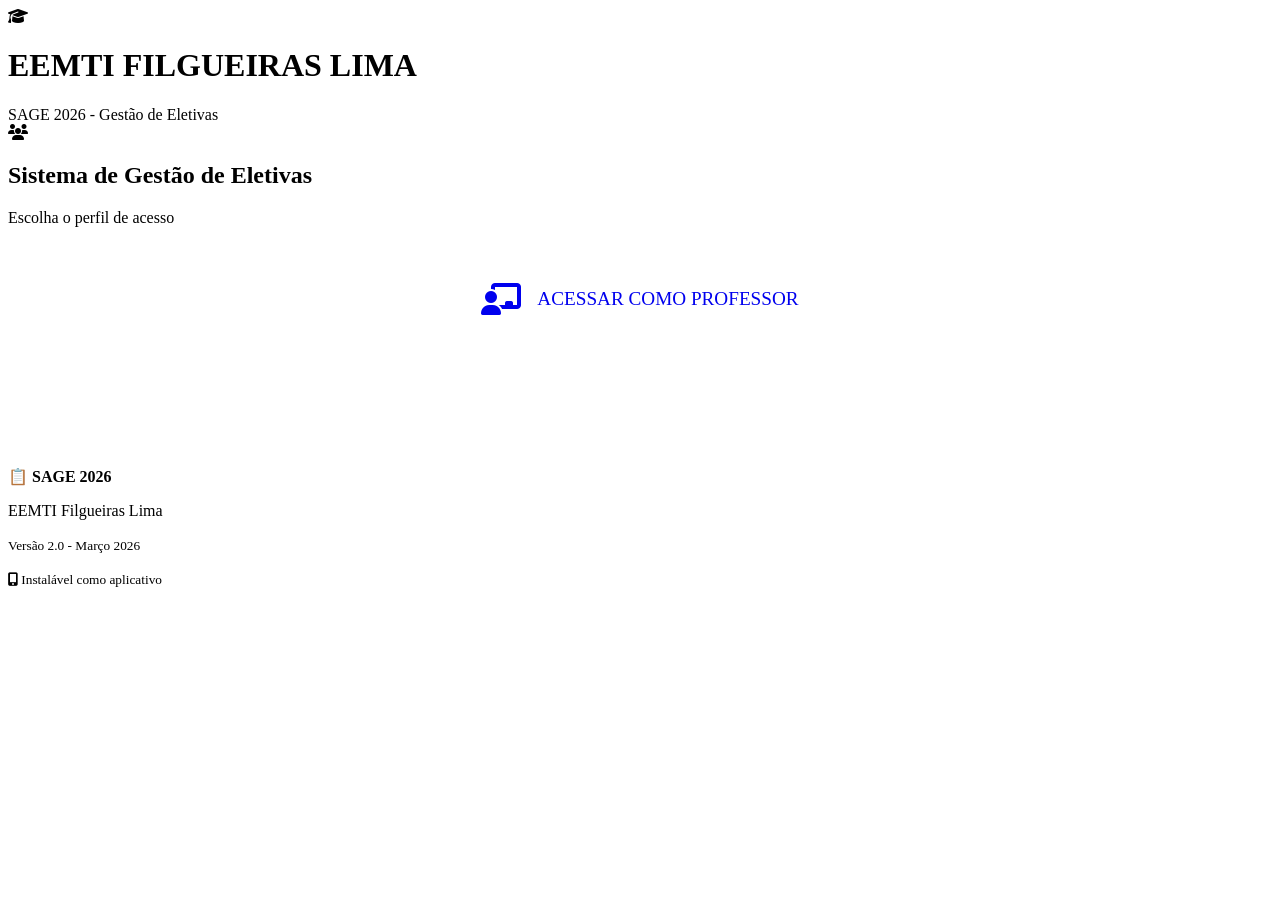
==== index.html @ a5c7cec2 "Add files via upload" ====
<!doctype html>
<html lang="pt-BR">
  <head>
    <meta charset="UTF-8" />
    <meta
      name="viewport"
      content="width=device-width, initial-scale=1.0, maximum-scale=1.0, user-scalable=yes"
    />

    <!-- Meta tags PWA -->
    <meta name="mobile-web-app-capable" content="yes" />
    <meta name="apple-mobile-web-app-capable" content="yes" />
    <meta name="apple-mobile-web-app-status-bar-style" content="green" />
    <meta name="theme-color" content="#2c5f2d" />

    <title>SAGE 2026 - Sistema de Gestão de Eletivas</title>

    <!-- Meta tags para GitHub Pages -->
    <base href="/sage-2026/" />

    <link rel="stylesheet" href="css/style.css" />
    <link
      rel="stylesheet"
      href="https://cdnjs.cloudflare.com/ajax/libs/font-awesome/6.4.0/css/all.min.css"
    />
    <link rel="manifest" href="manifest.json" />

    <!-- Ícones para Apple -->
    <link rel="apple-touch-icon" href="assets/icon-192.png" />
  </head>
  <body>
    <div class="app-container">
      <!-- Cabeçalho -->
      <header class="app-header">
        <div class="header-top">
          <div class="logo-area">
            <i class="fas fa-graduation-cap"></i>
            <div class="school-info">
              <h1>EEMTI FILGUEIRAS LIMA</h1>
              <span class="sage-badge">SAGE 2026 - Gestão de Eletivas</span>
            </div>
          </div>
        </div>
      </header>

      <!-- TELA DE SELEÇÃO DE PERFIL -->
      <section id="perfil-view" class="view active">
        <div class="login-container">
          <div class="login-box">
            <div class="school-brand">
              <i class="fas fa-users"></i>
              <h2>Sistema de Gestão de Eletivas</h2>
              <p style="color: var(--text-light); margin-top: 0.5rem">
                Escolha o perfil de acesso
              </p>
            </div>

            <div
              style="
                display: flex;
                flex-direction: column;
                gap: 1rem;
                margin: 2rem 0;
              "
            >
              <a
                href="selecionar-professor.html"
                class="btn-primary"
                style="
                  display: flex;
                  align-items: center;
                  justify-content: center;
                  gap: 1rem;
                  padding: 1.5rem;
                  font-size: 1.2rem;
                  text-decoration: none;
                "
              >
                <i
                  class="fas fa-chalkboard-teacher"
                  style="font-size: 2rem"
                ></i>
                ACESSAR COMO PROFESSOR
              </a>

              <a
                href="selecionar-gestor.html"
                class="btn-secondary"
                style="
                  display: flex;
                  align-items: center;
                  justify-content: center;
                  gap: 1rem;
                  padding: 1.5rem;
                  font-size: 1.2rem;
                  text-decoration: none;
                  background: var(--primary);
                  color: white;
                "
              >
                <i class="fas fa-user-tie" style="font-size: 2rem"></i>
                ACESSAR COMO GESTOR
              </a>
            </div>

            <div class="login-info">
              <p><strong>📋 SAGE 2026</strong></p>
              <p>EEMTI Filgueiras Lima</p>
              <p><small>Versão 2.0 - Março 2026</small></p>
              <p>
                <small
                  ><i class="fas fa-mobile-alt"></i> Instalável como
                  aplicativo</small
                >
              </p>
            </div>
          </div>
        </div>
      </section>
    </div>

    <!-- Toast -->
    <div id="toast" class="toast"></div>

    <script>
      // Configurar base URL para GitHub Pages
      const baseUrl = "/sage-2026/";

      // Registrar Service Worker para PWA
      if ("serviceWorker" in navigator) {
        window.addEventListener("load", () => {
          navigator.serviceWorker
            .register("sw.js")
            .then((reg) =>
              console.log("✅ Service Worker registrado:", reg.scope),
            )
            .catch((err) => console.log("❌ Erro no Service Worker:", err));
        });
      }
    </script>
    <script src="js/utils.js"></script>
    <script>
      // Carregar tema salvo
      if (typeof window.carregarTheme === "function") {
        window.carregarTheme();
      }
    </script>
  </body>
</html>
---- css/style.css ----
/* style.css - Versão 2026 COMPLETA */

:root {
  --primary: #2c5f2d;
  --primary-dark: #1e431f;
  --primary-light: #4a7e4b;
  --secondary: #ffe77a;
  --secondary-dark: #e5d05e;
  --danger: #b22222;
  --danger-light: #d45d5d;
  --success: #28a745;
  --warning: #ffc107;
  --info: #17a2b8;
  --text-dark: #2d3e2d;
  --text-light: #4a5a4a;
  --bg-light: #f5f7f5;
  --bg-white: #ffffff;
  --bg-gray: #e8ece8;
  --shadow: 0 4px 12px rgba(0, 0, 0, 0.1);
  --shadow-hover: 0 6px 16px rgba(0, 0, 0, 0.15);
  --border-radius: 12px;
  --border-radius-sm: 8px;
  --transition: all 0.3s ease;
}

[data-theme="dark"] {
  --primary: #4f8a50;
  --primary-dark: #3a6e3b;
  --primary-light: #6aa06b;
  --secondary: #d4a951;
  --secondary-dark: #b88e3f;
  --danger: #d45d5d;
  --success: #34ce57;
  --warning: #e0a800;
  --info: #138496;
  --text-dark: #e8f0e8;
  --text-light: #c0d0c0;
  --bg-light: #1a2a1a;
  --bg-white: #2a3a2a;
  --bg-gray: #253525;
  --shadow: 0 4px 12px rgba(0, 0, 0, 0.3);
  --shadow-hover: 0 6px 16px rgba(0, 0, 0, 0.4);
}

* {
  margin: 0;
  padding: 0;
  box-sizing: border-box;
  font-family: "Segoe UI", Roboto, "Helvetica Neue", sans-serif;
}

body {
  background-color: var(--bg-light);
  color: var(--text-dark);
  line-height: 1.6;
  transition: var(--transition);
  min-height: 100vh;
}

.app-container {
  max-width: 1400px;
  margin: 0 auto;
  padding: 1rem;
}

/* ========== HEADER ========== */
.app-header {
  background: linear-gradient(
    135deg,
    var(--primary) 0%,
    var(--primary-dark) 100%
  );
  border-radius: var(--border-radius);
  padding: 1rem 1.5rem;
  margin-bottom: 2rem;
  box-shadow: var(--shadow);
  color: white;
}

.header-top {
  display: flex;
  justify-content: space-between;
  align-items: center;
  flex-wrap: wrap;
  gap: 1rem;
}

.logo-area {
  display: flex;
  align-items: center;
  gap: 1rem;
}

.logo-area i {
  font-size: 2.5rem;
  color: var(--secondary);
}

.school-info h1 {
  font-size: 1.4rem;
  font-weight: 600;
}

.sage-badge {
  font-size: 0.9rem;
  background: rgba(255, 255, 255, 0.2);
  padding: 0.2rem 0.8rem;
  border-radius: 20px;
}

.semestre-indicator {
  background: var(--secondary);
  color: var(--primary-dark);
  padding: 0.3rem 1rem;
  border-radius: 30px;
  font-weight: 600;
  font-size: 1rem;
  box-shadow: 0 2px 8px rgba(0, 0, 0, 0.2);
}

.header-actions {
  display: flex;
  align-items: center;
  gap: 1rem;
}

.user-info {
  display: flex;
  align-items: center;
  gap: 0.5rem;
  background: rgba(255, 255, 255, 0.2);
  padding: 0.3rem 1rem;
  border-radius: 30px;
}

.user-info i {
  font-size: 1.2rem;
}

.user-role {
  background: var(--secondary);
  color: var(--primary-dark);
  padding: 0.2rem 0.5rem;
  border-radius: 4px;
  font-size: 0.8rem;
  font-weight: 600;
}

.theme-toggle,
.logout-btn {
  background: none;
  border: none;
  color: white;
  font-size: 1.2rem;
  cursor: pointer;
  padding: 0.5rem;
  border-radius: 50%;
  transition: var(--transition);
}

.theme-toggle:hover,
.logout-btn:hover {
  background: rgba(255, 255, 255, 0.2);
}

/* ========== LOGIN ========== */
.login-container {
  display: flex;
  align-items: center;
  justify-content: center;
  min-height: 70vh;
}

.login-box {
  background: var(--bg-white);
  border-radius: var(--border-radius);
  padding: 2rem;
  box-shadow: var(--shadow);
  max-width: 450px;
  width: 100%;
}

.school-brand {
  text-align: center;
  margin-bottom: 2rem;
}

.school-brand i {
  font-size: 3rem;
  color: var(--primary);
  margin-bottom: 1rem;
}

.btn-block {
  width: 100%;
}

.login-info {
  margin-top: 2rem;
  padding: 1rem;
  background: var(--bg-light);
  border-radius: var(--border-radius-sm);
  font-size: 0.9rem;
  color: var(--text-light);
}

/* ========== DASHBOARDS ========== */
.dashboard-header {
  display: flex;
  justify-content: space-between;
  align-items: center;
  margin-bottom: 2rem;
  background: var(--bg-white);
  border-radius: var(--border-radius);
  padding: 1rem 1.5rem;
  box-shadow: var(--shadow);
}

.summary-cards {
  display: grid;
  grid-template-columns: repeat(auto-fit, minmax(200px, 1fr));
  gap: 1rem;
  margin-bottom: 2rem;
}

.summary-card {
  background: linear-gradient(135deg, var(--primary), var(--primary-dark));
  color: white;
  border-radius: var(--border-radius);
  padding: 1.5rem;
  display: flex;
  align-items: center;
  gap: 1rem;
  cursor: pointer;
  transition: var(--transition);
}

.summary-card:hover {
  transform: translateY(-5px);
  box-shadow: var(--shadow-hover);
}

.summary-card i {
  font-size: 2.5rem;
}

.summary-card h3 {
  font-size: 2rem;
  font-weight: 700;
}

/* ========== TABS ========== */
.gestor-tabs,
.professor-tabs {
  display: flex;
  gap: 0.5rem;
  margin-bottom: 2rem;
  flex-wrap: wrap;
  background: var(--bg-white);
  padding: 0.5rem;
  border-radius: var(--border-radius);
  box-shadow: var(--shadow);
}

.tab-btn {
  padding: 1rem 1.5rem;
  border: none;
  background: none;
  color: var(--text-light);
  font-size: 1rem;
  border-radius: 8px;
  cursor: pointer;
  display: flex;
  align-items: center;
  gap: 0.5rem;
  transition: var(--transition);
  flex: 1;
  justify-content: center;
}

.tab-btn:hover {
  background: var(--bg-light);
  color: var(--primary);
}

.tab-btn.active {
  background: var(--primary);
  color: white;
}

.tab-content {
  background: var(--bg-white);
  border-radius: var(--border-radius);
  padding: 1.5rem;
  box-shadow: var(--shadow);
}

.tab-pane {
  display: none;
}

.tab-pane.active {
  display: block;
  animation: fadeIn 0.3s ease;
}

@keyframes fadeIn {
  from {
    opacity: 0;
    transform: translateY(10px);
  }
  to {
    opacity: 1;
    transform: translateY(0);
  }
}

/* ========== FORMULÁRIOS ========== */
.form-group {
  margin-bottom: 1rem;
}

.form-group label {
  display: block;
  margin-bottom: 0.5rem;
  font-weight: 500;
  color: var(--text-dark);
}

.form-group input,
.form-group select,
.form-group textarea {
  width: 100%;
  padding: 0.8rem;
  border: 2px solid var(--bg-gray);
  border-radius: 8px;
  font-size: 1rem;
  background: var(--bg-white);
  color: var(--text-dark);
  transition: var(--transition);
}

.form-group input:focus,
.form-group select:focus,
.form-group textarea:focus {
  outline: none;
  border-color: var(--primary);
}

/* ========== BOTÕES ========== */
.btn-primary,
.btn-secondary,
.btn-success,
.btn-danger,
.btn-warning {
  padding: 0.8rem 1.5rem;
  border: none;
  border-radius: 8px;
  font-size: 1rem;
  font-weight: 600;
  cursor: pointer;
  display: inline-flex;
  align-items: center;
  gap: 0.5rem;
  transition: var(--transition);
}

.btn-primary {
  background: var(--primary);
  color: white;
}

.btn-primary:hover {
  background: var(--primary-dark);
  transform: translateY(-2px);
  box-shadow: var(--shadow);
}

.btn-secondary {
  background: var(--bg-gray);
  color: var(--text-dark);
}

.btn-secondary:hover {
  background: var(--text-light);
  color: white;
}

.btn-success {
  background: var(--success);
  color: white;
}

.btn-success:hover {
  background: #218838;
  transform: translateY(-2px);
  box-shadow: var(--shadow);
}

.btn-danger {
  background: var(--danger);
  color: white;
}

.btn-danger:hover {
  background: #a11f1f;
  transform: translateY(-2px);
  box-shadow: var(--shadow);
}

.btn-small {
  padding: 0.4rem 0.8rem;
  font-size: 0.9rem;
}

.btn-refresh {
  background: none;
  border: none;
  color: var(--primary);
  font-size: 1.2rem;
  cursor: pointer;
  padding: 0.5rem;
  border-radius: 50%;
  transition: var(--transition);
}

.btn-refresh:hover {
  background: var(--bg-light);
  transform: rotate(180deg);
}

/* ========== LISTAS ========== */
.list-container {
  margin-top: 1rem;
}

.empty-state {
  text-align: center;
  padding: 3rem;
  color: var(--text-light);
  font-style: italic;
  background: var(--bg-light);
  border-radius: var(--border-radius);
}

.eletiva-item,
.professor-item,
.aluno-item {
  background: var(--bg-white);
  border-radius: var(--border-radius-sm);
  padding: 1rem;
  margin-bottom: 0.8rem;
  display: flex;
  justify-content: space-between;
  align-items: center;
  border: 1px solid var(--bg-gray);
  transition: var(--transition);
  cursor: pointer;
}

.eletiva-item:hover,
.professor-item:hover,
.aluno-item:hover {
  transform: translateX(5px);
  box-shadow: var(--shadow);
  border-color: var(--primary-light);
}

.eletiva-info h4,
.professor-info h4,
.aluno-info h4 {
  color: var(--primary);
  margin-bottom: 0.3rem;
}

.eletiva-meta,
.professor-meta,
.aluno-meta {
  display: flex;
  gap: 1rem;
  font-size: 0.9rem;
  color: var(--text-light);
  flex-wrap: wrap;
}

/* ========== CARDS DE ELETIVAS ========== */
.eletivas-cards {
  display: grid;
  grid-template-columns: repeat(auto-fill, minmax(300px, 1fr));
  gap: 1rem;
  margin-top: 1rem;
}

.eletiva-card {
  background: var(--bg-white);
  border-radius: var(--border-radius);
  padding: 1.5rem;
  border-left: 4px solid var(--primary);
  box-shadow: var(--shadow);
  transition: var(--transition);
}

.eletiva-card:hover {
  transform: translateY(-5px);
  box-shadow: var(--shadow-hover);
}

.eletiva-card.selected {
  border: 3px solid var(--primary);
  background: linear-gradient(135deg, var(--bg-white), var(--bg-light));
}

.eletiva-card h3 {
  color: var(--primary);
  margin-bottom: 1rem;
  font-size: 1.2rem;
}

.eletiva-card p {
  margin: 0.5rem 0;
  display: flex;
  align-items: center;
  gap: 0.5rem;
  color: var(--text-dark);
}

/* ========== CHAMADA ========== */
.alunos-chamada {
  max-height: 400px;
  overflow-y: auto;
  border: 2px solid var(--bg-gray);
  border-radius: 8px;
  margin: 1rem 0;
  background: var(--bg-white);
}

.aluno-chamada-item {
  display: flex;
  align-items: center;
  padding: 1rem;
  border-bottom: 1px solid var(--bg-light);
  background: var(--bg-white);
}

.aluno-chamada-item:hover {
  background: var(--bg-light);
}

.aluno-info {
  flex: 1;
  margin-left: 1rem;
}

.aluno-info strong {
  color: var(--primary);
}

.aluno-turma {
  font-size: 0.85rem;
  color: var(--text-light);
  margin-left: 0.5rem;
  background: var(--bg-gray);
  padding: 0.2rem 0.5rem;
  border-radius: 4px;
}

.chamada-resumo {
  background: var(--bg-light);
  padding: 1rem;
  border-radius: 8px;
  margin: 1rem 0;
  font-size: 1.1rem;
  font-weight: 500;
  text-align: center;
  border: 1px solid var(--primary-light);
}

/* ========== NOTAS ========== */
.aluno-nota-item {
  display: flex;
  align-items: center;
  justify-content: space-between;
  padding: 1rem;
  border-bottom: 1px solid var(--bg-gray);
}

.nota-input {
  width: 80px;
  padding: 0.5rem;
  border: 2px solid var(--bg-gray);
  border-radius: 8px;
  font-size: 1rem;
  text-align: center;
}

/* ========== HISTÓRICO ========== */
.historico-semestre-selector {
  display: flex;
  gap: 1rem;
  margin-bottom: 1rem;
  flex-wrap: wrap;
}

.registro-item {
  background: var(--bg-white);
  border-radius: 8px;
  padding: 1rem;
  margin-bottom: 1rem;
  border-left: 4px solid var(--primary);
  cursor: pointer;
  transition: var(--transition);
  box-shadow: var(--shadow);
}

.registro-item:hover {
  transform: translateX(5px);
  box-shadow: var(--shadow-hover);
}

.registro-header {
  display: flex;
  justify-content: space-between;
  align-items: center;
  margin-bottom: 0.5rem;
  flex-wrap: wrap;
  gap: 0.5rem;
}

.registro-data {
  font-weight: 600;
  color: var(--primary);
}

.registro-turma {
  background: var(--bg-gray);
  padding: 0.2rem 0.8rem;
  border-radius: 20px;
  font-size: 0.85rem;
}

.registro-conteudo {
  margin: 0.5rem 0;
  color: var(--text-light);
  line-height: 1.4;
}

.registro-frequencia {
  display: flex;
  gap: 1rem;
  margin-top: 0.5rem;
  font-size: 0.9rem;
}

.registro-frequencia .presentes {
  color: var(--success);
  font-weight: 500;
}

.registro-frequencia .ausentes {
  color: var(--danger);
  font-weight: 500;
}

/* ========== TABELAS ========== */
.alunos-table {
  width: 100%;
  border-collapse: collapse;
  margin: 1rem 0;
  background: var(--bg-white);
  border-radius: 8px;
  overflow: hidden;
  box-shadow: var(--shadow);
}

.alunos-table th {
  background: var(--primary);
  color: white;
  padding: 1rem;
  text-align: left;
  font-weight: 600;
}

.alunos-table td {
  padding: 1rem;
  border-bottom: 1px solid var(--bg-light);
  color: var(--text-dark);
}

.alunos-table tr:hover {
  background: var(--bg-light);
}

/* ========== SEMESTRES ========== */
.semestres-container {
  display: grid;
  grid-template-columns: 1fr 1fr;
  gap: 2rem;
  margin: 2rem 0;
}

.semestre-card {
  background: var(--bg-white);
  border-radius: var(--border-radius);
  padding: 1.5rem;
  border: 2px solid transparent;
  transition: var(--transition);
  box-shadow: var(--shadow);
}

.semestre-card.active {
  border-color: var(--primary);
  background: linear-gradient(135deg, var(--bg-white), var(--bg-light));
}

.semestre-card h4 {
  color: var(--primary);
  margin-bottom: 1rem;
  font-size: 1.3rem;
}

.badge-active {
  background: var(--success);
  color: white;
  padding: 0.2rem 0.8rem;
  border-radius: 20px;
  font-size: 0.9rem;
  display: inline-block;
}

.badge-pending {
  background: var(--warning);
  color: var(--text-dark);
  padding: 0.2rem 0.8rem;
  border-radius: 20px;
  font-size: 0.9rem;
  display: inline-block;
}

/* ========== UTILITIES ========== */
.search-box {
  display: flex;
  align-items: center;
  background: var(--bg-light);
  border-radius: 30px;
  padding: 0.5rem 1rem;
  margin: 1rem 0;
  border: 1px solid var(--bg-gray);
}

.search-box i {
  color: var(--text-light);
  margin-right: 0.5rem;
}

.search-box input {
  flex: 1;
  border: none;
  background: none;
  outline: none;
  font-size: 1rem;
  color: var(--text-dark);
}

/* ========== MODAL ========== */
.modal {
  display: none;
  position: fixed;
  top: 0;
  left: 0;
  width: 100%;
  height: 100%;
  background: rgba(0, 0, 0, 0.5);
  align-items: center;
  justify-content: center;
  z-index: 1000;
}

.modal.active {
  display: flex;
}

.modal-content {
  background: var(--bg-white);
  border-radius: var(--border-radius);
  max-width: 600px;
  width: 90%;
  max-height: 80vh;
  overflow-y: auto;
  box-shadow: var(--shadow-hover);
}

.modal-small {
  max-width: 400px;
}

.modal-header {
  display: flex;
  justify-content: space-between;
  align-items: center;
  padding: 1.5rem;
  border-bottom: 2px solid var(--bg-light);
  position: sticky;
  top: 0;
  background: var(--bg-white);
  z-index: 10;
}

.modal-header h3 {
  color: var(--primary);
  margin: 0;
}

.close-modal {
  background: none;
  border: none;
  font-size: 1.5rem;
  cursor: pointer;
  color: var(--text-light);
  transition: var(--transition);
  line-height: 1;
}

.close-modal:hover {
  color: var(--danger);
}

.modal-body {
  padding: 1.5rem;
}

.modal-footer {
  padding: 1.5rem;
  border-top: 2px solid var(--bg-light);
  display: flex;
  justify-content: flex-end;
  gap: 1rem;
  position: sticky;
  bottom: 0;
  background: var(--bg-white);
}

/* ========== TOAST ========== */
.toast {
  position: fixed;
  bottom: 2rem;
  right: 2rem;
  background: var(--primary);
  color: white;
  padding: 1rem 2rem;
  border-radius: 8px;
  box-shadow: var(--shadow-hover);
  transform: translateY(100px);
  opacity: 0;
  transition: var(--transition);
  z-index: 1000;
  max-width: 350px;
  word-break: break-word;
}

.toast.show {
  transform: translateY(0);
  opacity: 1;
}

.toast.error {
  background: var(--danger);
}

.toast.success {
  background: var(--success);
}

.toast.info {
  background: var(--info);
}

/* ========== DASHBOARD GRID ========== */
.dashboard-grid {
  display: grid;
  grid-template-columns: repeat(2, 1fr);
  gap: 1rem;
  margin-top: 1rem;
}

.info-card {
  background: var(--bg-white);
  border-radius: var(--border-radius-sm);
  padding: 1rem;
  border: 1px solid var(--bg-gray);
}

.info-card h4 {
  color: var(--primary);
  margin-bottom: 1rem;
  padding-bottom: 0.5rem;
  border-bottom: 2px solid var(--bg-gray);
}

/* ========== RESPONSIVIDADE ========== */
@media (max-width: 768px) {
  .app-container {
    padding: 0.5rem;
  }

  .header-top {
    flex-direction: column;
    align-items: flex-start;
  }

  .header-actions {
    width: 100%;
    justify-content: space-between;
  }

  .summary-cards {
    grid-template-columns: 1fr;
  }

  .gestor-tabs,
  .professor-tabs {
    flex-direction: column;
  }

  .tab-btn {
    width: 100%;
  }

  .semestres-container {
    grid-template-columns: 1fr;
  }

  .aluno-chamada-item {
    flex-direction: column;
    align-items: flex-start;
    gap: 0.5rem;
  }

  .dashboard-grid {
    grid-template-columns: 1fr;
  }

  .eletivas-cards {
    grid-template-columns: 1fr;
  }

  .modal-footer {
    flex-direction: column;
  }

  .modal-footer button {
    width: 100%;
  }
}

@media (max-width: 480px) {
  .btn-toggle {
    width: 100%;
    text-align: center;
  }

  .matriculas-view-selector {
    flex-direction: column;
  }
}
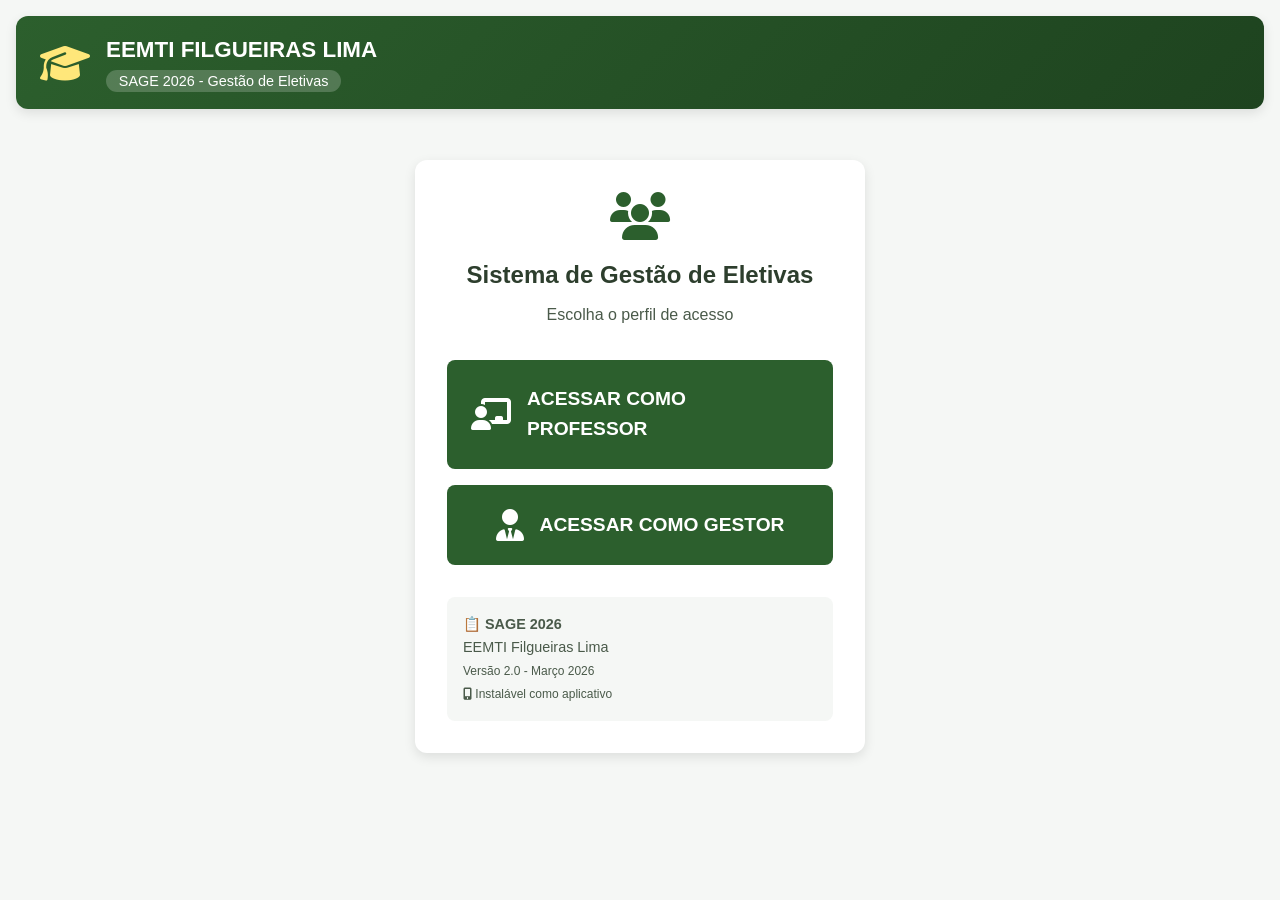
==== commit 6446ef58: "Add files via upload" ====
--- a/index.html
+++ b/index.html
@@ -7,7 +7,6 @@
       content="width=device-width, initial-scale=1.0, maximum-scale=1.0, user-scalable=yes"
     />
 
-    <!-- Meta tags PWA -->
     <meta name="mobile-web-app-capable" content="yes" />
     <meta name="apple-mobile-web-app-capable" content="yes" />
     <meta name="apple-mobile-web-app-status-bar-style" content="green" />
@@ -15,22 +14,17 @@
 
     <title>SAGE 2026 - Sistema de Gestão de Eletivas</title>
 
-    <!-- Meta tags para GitHub Pages -->
-    <base href="/sage-2026/" />
-
+    <!-- CSS com caminho relativo (SEM /SAGE-ELETIVAS/) -->
     <link rel="stylesheet" href="css/style.css" />
     <link
       rel="stylesheet"
       href="https://cdnjs.cloudflare.com/ajax/libs/font-awesome/6.4.0/css/all.min.css"
     />
     <link rel="manifest" href="manifest.json" />
-
-    <!-- Ícones para Apple -->
     <link rel="apple-touch-icon" href="assets/icon-192.png" />
   </head>
   <body>
     <div class="app-container">
-      <!-- Cabeçalho -->
       <header class="app-header">
         <div class="header-top">
           <div class="logo-area">
@@ -43,7 +37,6 @@
         </div>
       </header>
 
-      <!-- TELA DE SELEÇÃO DE PERFIL -->
       <section id="perfil-view" class="view active">
         <div class="login-container">
           <div class="login-box">
@@ -119,28 +112,20 @@
       </section>
     </div>
 
-    <!-- Toast -->
     <div id="toast" class="toast"></div>
 
     <script>
-      // Configurar base URL para GitHub Pages
-      const baseUrl = "/sage-2026/";
-
-      // Registrar Service Worker para PWA
       if ("serviceWorker" in navigator) {
         window.addEventListener("load", () => {
           navigator.serviceWorker
             .register("sw.js")
-            .then((reg) =>
-              console.log("✅ Service Worker registrado:", reg.scope),
-            )
+            .then((reg) => console.log("✅ Service Worker registrado"))
             .catch((err) => console.log("❌ Erro no Service Worker:", err));
         });
       }
     </script>
     <script src="js/utils.js"></script>
     <script>
-      // Carregar tema salvo
       if (typeof window.carregarTheme === "function") {
         window.carregarTheme();
       }
--- a/css/style.css
+++ b/css/style.css
@@ -1,5 +1,3 @@
-/* style.css - Versão 2026 COMPLETA */
-
 :root {
   --primary: #2c5f2d;
   --primary-dark: #1e431f;
@@ -63,7 +61,6 @@
   padding: 1rem;
 }
 
-/* ========== HEADER ========== */
 .app-header {
   background: linear-gradient(
     135deg,
@@ -163,7 +160,6 @@
   background: rgba(255, 255, 255, 0.2);
 }
 
-/* ========== LOGIN ========== */
 .login-container {
   display: flex;
   align-items: center;
@@ -204,7 +200,6 @@
   color: var(--text-light);
 }
 
-/* ========== DASHBOARDS ========== */
 .dashboard-header {
   display: flex;
   justify-content: space-between;
@@ -249,7 +244,6 @@
   font-weight: 700;
 }
 
-/* ========== TABS ========== */
 .gestor-tabs,
 .professor-tabs {
   display: flex;
@@ -315,7 +309,6 @@
   }
 }
 
-/* ========== FORMULÁRIOS ========== */
 .form-group {
   margin-bottom: 1rem;
 }
@@ -347,7 +340,6 @@
   border-color: var(--primary);
 }
 
-/* ========== BOTÕES ========== */
 .btn-primary,
 .btn-secondary,
 .btn-success,
@@ -429,7 +421,6 @@
   transform: rotate(180deg);
 }
 
-/* ========== LISTAS ========== */
 .list-container {
   margin-top: 1rem;
 }
@@ -483,7 +474,6 @@
   flex-wrap: wrap;
 }
 
-/* ========== CARDS DE ELETIVAS ========== */
 .eletivas-cards {
   display: grid;
   grid-template-columns: repeat(auto-fill, minmax(300px, 1fr));
@@ -524,7 +514,6 @@
   color: var(--text-dark);
 }
 
-/* ========== CHAMADA ========== */
 .alunos-chamada {
   max-height: 400px;
   overflow-y: auto;
@@ -575,7 +564,6 @@
   border: 1px solid var(--primary-light);
 }
 
-/* ========== NOTAS ========== */
 .aluno-nota-item {
   display: flex;
   align-items: center;
@@ -593,7 +581,6 @@
   text-align: center;
 }
 
-/* ========== HISTÓRICO ========== */
 .historico-semestre-selector {
   display: flex;
   gap: 1rem;
@@ -661,7 +648,6 @@
   font-weight: 500;
 }
 
-/* ========== TABELAS ========== */
 .alunos-table {
   width: 100%;
   border-collapse: collapse;
@@ -690,7 +676,6 @@
   background: var(--bg-light);
 }
 
-/* ========== SEMESTRES ========== */
 .semestres-container {
   display: grid;
   grid-template-columns: 1fr 1fr;
@@ -736,7 +721,6 @@
   display: inline-block;
 }
 
-/* ========== UTILITIES ========== */
 .search-box {
   display: flex;
   align-items: center;
@@ -761,7 +745,6 @@
   color: var(--text-dark);
 }
 
-/* ========== MODAL ========== */
 .modal {
   display: none;
   position: fixed;
@@ -839,7 +822,6 @@
   background: var(--bg-white);
 }
 
-/* ========== TOAST ========== */
 .toast {
   position: fixed;
   bottom: 2rem;
@@ -874,7 +856,6 @@
   background: var(--info);
 }
 
-/* ========== DASHBOARD GRID ========== */
 .dashboard-grid {
   display: grid;
   grid-template-columns: repeat(2, 1fr);
@@ -896,7 +877,6 @@
   border-bottom: 2px solid var(--bg-gray);
 }
 
-/* ========== RESPONSIVIDADE ========== */
 @media (max-width: 768px) {
   .app-container {
     padding: 0.5rem;
